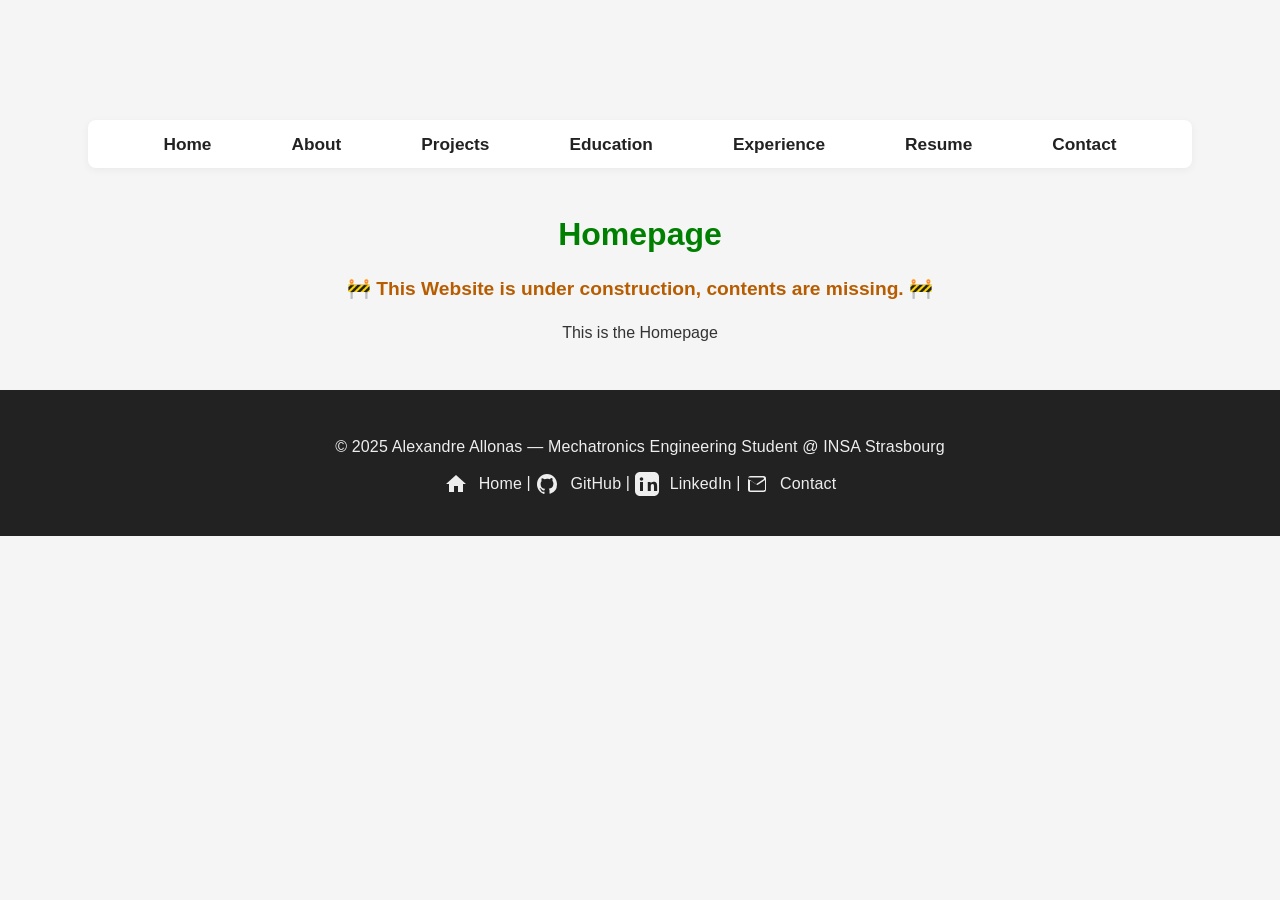
==== index.html @ aa187e3c "Added contact form and info" ====
<!DOCTYPE html>
<html lang="en">
<head>
  <meta charset="UTF-8">
  <meta name="viewport" content="width=device-width, initial-scale=1.0">
  <title>Homepage</title>
  <link rel="stylesheet" href="style.css">
</head>
<body>
  <nav>
    <div class="nav-toggle" id="navToggle" aria-label="Open navigation" tabindex="0">
      <span></span>
      <span></span>
      <span></span>
    </div>
    <ul class="nav-tabs" id="navTabs">
      <li><a href="index.html">Home</a></li>
      <li><a href="about.html">About</a></li>
      <li><a href="projects.html">Projects</a></li>
      <li><a href="education.html">Education</a></li>
      <li><a href="experience.html">Experience</a></li>
      <li><a href="resume.html">Resume</a></li>
      <li><a href="contact.html">Contact</a></li>
    </ul>
  </nav>
  <script>
    const navToggle = document.getElementById('navToggle');
    const navTabs = document.getElementById('navTabs');
    navToggle.addEventListener('click', () => {
      navTabs.classList.toggle('open');
      if (window.innerWidth <= 700) {
        document.body.classList.toggle('menu-open', navTabs.classList.contains('open'));
      }
    });
    navToggle.addEventListener('keypress', (e) => {
      if (e.key === 'Enter' || e.key === ' ') {
        navTabs.classList.toggle('open');
      }
    });
    // Optional: close menu on link click (mobile UX)
    navTabs.querySelectorAll('a').forEach(link => {
      link.addEventListener('click', () => {
        if (window.innerWidth <= 700) navTabs.classList.remove('open');
      });
    });
  </script>
  <h1>Homepage</h1>
  <div class="construction-notice" style="color: #b85c00; font-weight: bold;font-size: 1.2rem;margin: 1.5rem 0;">
  <p>🚧 This Website is under construction, contents are missing. 🚧</p>
  </div>
  <p>This is the Homepage</p>
</body>
<footer>
  <p>© 2025 Alexandre Allonas &mdash; Mechatronics Engineering Student @ INSA Strasbourg</p>
  <p>
    <a href="index.html" class="footer-link">
      <svg width="24" height="24" fill="currentColor" viewBox="0 0 24 24" style="vertical-align:middle;"><path d="M10 20v-6h4v6h5v-8h3L12 3 2 12h3v8z"/></svg>
      <span class="footer-link-text">Home</span>
    </a> |
    <a href="https://github.com/aallonas" target="_blank" class="footer-link">
      <svg width="24" height="24" fill="currentColor" viewBox="0 0 24 24" style="vertical-align:middle;"><path d="M12 2C6.48 2 2 6.58 2 12.26c0 4.5 2.87 8.32 6.84 9.67.5.09.68-.22.68-.48 0-.24-.01-.87-.01-1.7-2.78.62-3.37-1.36-3.37-1.36-.45-1.18-1.1-1.5-1.1-1.5-.9-.63.07-.62.07-.62 1 .07 1.53 1.05 1.53 1.05.89 1.56 2.34 1.11 2.91.85.09-.66.35-1.11.63-1.37-2.22-.26-4.56-1.14-4.56-5.07 0-1.12.39-2.03 1.03-2.75-.1-.26-.45-1.3.1-2.7 0 0 .84-.28 2.75 1.05A9.38 9.38 0 0 1 12 6.84c.85.004 1.71.12 2.51.35 1.91-1.33 2.75-1.05 2.75-1.05.55 1.4.2 2.44.1 2.7.64.72 1.03 1.63 1.03 2.75 0 3.94-2.34 4.81-4.57 5.07.36.32.68.94.68 1.9 0 1.37-.01 2.47-.01 2.81 0 .27.18.58.69.48A10.01 10.01 0 0 0 22 12.26C22 6.58 17.52 2 12 2z"/></svg>
      <span class="footer-link-text">GitHub</span>
    </a> |
    <a href="https://linkedin.com/in/alexandre-allonas-ba664b207" target="_blank" class="footer-link">
      <svg width="24" height="24" fill="currentColor" viewBox="0 0 24 24" style="vertical-align:middle;"><path d="M19 0h-14c-2.76 0-5 2.24-5 5v14c0 2.76 2.24 5 5 5h14c2.76 0 5-2.24 5-5v-14c0-2.76-2.24-5-5-5zm-11 19h-3v-9h3v9zm-1.5-10.28c-.97 0-1.75-.79-1.75-1.75s.78-1.75 1.75-1.75 1.75.79 1.75 1.75-.78 1.75-1.75 1.75zm15.5 10.28h-3v-4.5c0-1.08-.02-2.47-1.5-2.47-1.5 0-1.73 1.17-1.73 2.39v4.58h-3v-9h2.89v1.23h.04c.4-.75 1.38-1.54 2.84-1.54 3.04 0 3.6 2 3.6 4.59v4.72z"/></svg>
      <span class="footer-link-text">LinkedIn</span>
    </a> |
    <a href="contact.html" class="footer-link">
      <svg width="24" height="24" fill="currentColor" viewBox="0 0 24 24" style="vertical-align:middle;"><path d="M21 6.5a2.5 2.5 0 0 0-2.5-2.5h-13A2.5 2.5 0 0 0 3 6.5v11A2.5 2.5 0 0 0 5.5 20h13a2.5 2.5 0 0 0 2.5-2.5v-11zm-2.5-.5a.5.5 0 0 1 .5.5v.379l-8 5.333-8-5.333V6a.5.5 0 0 1 .5-.5h15zm.5 12a.5.5 0 0 1-.5.5h-13a.5.5 0 0 1-.5-.5V8.121l7.5 5 7.5-5V18z"/></svg>
      <span class="footer-link-text">Contact</span>
    </a>
  </p>
</footer>
</html>
---- style.css ----
/* Global box-sizing reset */
html {
  box-sizing: border-box;
}
*, *:before, *:after {
  box-sizing: inherit;
}

@media (max-width: 700px) {
  html, body {
    overflow-x: hidden;
  }
  /* ensure contact sections never exceed viewport width */
  .contact-page .contact-sections,
  .contact-page .contact-sections * {
    max-width: 100%;
    box-sizing: border-box;
  }
}

/* Footer icon/text responsive styles */
.footer-link-text {
  display: inline;
  margin-left: 0.4em;
  vertical-align: middle;
}

@media (max-width: 700px) {
  .footer-link-text {
    display: none;
  }
}
body {
  font-family: Arial, sans-serif;
  text-align: center;
  padding: 5rem;
  background-color: #f5f5f5;
  color: #333;
}

footer {
  background: #222;
  color: #eee;
  padding: 2rem 1rem 1.5rem 1rem;
  text-align: center;
  margin-top: 3rem;
  font-size: 1rem;
  letter-spacing: 0.01em;
  /* full-bleed across viewport */
  position: relative;
  left: 50%;
  right: 50%;
  margin-left: -50vw;
  margin-right: -50vw;
  width: 100vw;
  box-sizing: border-box;
  border-radius: 0;
}

footer a {
  text-decoration: none;
  color: #eee;
}

footer a:hover {
  color: #fff;
}

.nav-tabs {
  display: flex;
  justify-content: center;
  list-style: none;
  padding: 0;
  margin: 2rem 0 3rem 0;
  background: #fff;
  border-radius: 8px;
  box-shadow: 0 2px 8px rgba(0,0,0,0.05);
  transition: max-height 0.3s ease;
}

/* Hamburger styles */
.nav-toggle {
  display: none;
  position: absolute;
  top: 1.5rem;
  left: 1.5rem;
  width: 2.5rem;
  height: 2.5rem;
  flex-direction: column;
  justify-content: center;
  align-items: center;
  cursor: pointer;
  z-index: 1001;
}
.nav-toggle span {
  display: block;
  width: 2rem;
  height: 0.3rem;
  margin: 0.3rem 0;
  background: #333;
  border-radius: 2px;
  transition: 0.3s;
}

@media (max-width: 700px) {
  /* remove body horizontal padding so centering uses full viewport */
  body {
    padding-left: 0;
    padding-right: 0;
  }

  /* keep the hamburger fixed so it doesn't occupy layout width */
  .nav-toggle {
    position: fixed;
    top: 1rem;
    left: 1rem;
  }

  /* ensure contact sections span full width then use internal padding for gutters */
  .contact-sections {
    width: 100%;
    max-width: 400px;
    padding: 0 1rem;
    box-sizing: border-box;
    margin: 2rem auto;
  }

  /* Force center visually by using calc and transform so it ignores the fixed nav-toggle */
  .contact-sections {
    left: 50%;
    transform: translateX(-50%);
    position: relative; /* allow left/transform without taking it out of flow */
    max-width: 400px;
    width: calc(100% - 2rem);
  }
}

.nav-tabs {
  flex-direction: row;
  align-items: center;
  max-height: none;
  overflow: visible;
  margin: 2rem 0 3rem 0;
  width: auto;
}
.nav-tabs.open {
  max-height: none;
}
.nav-tabs li {
  margin: 0 1.5rem;
  width: auto;
}
.nav-tabs a {
  padding: 1rem 2rem;
  width: auto;
  text-align: center;
}
.nav-toggle {
  display: none;
}
body.menu-open {
  overflow-x: hidden;
}

/* Mobile nav: show burger, collapse menu */
@media (max-width: 700px) {
  .nav-tabs {
    flex-direction: column;
    align-items: flex-start;
    max-height: 0;
    overflow: hidden;
    margin: 0 0 2rem 0;
    width: 100%;
    box-shadow: none;
    border-radius: 0;
    background: #fff;
    position: absolute;
    top: 4.5rem;
    left: 0;
    right: 0;
    z-index: 1000;
  }
  .nav-tabs.open {
    max-height: 500px;
    box-shadow: 0 2px 8px rgba(0,0,0,0.05);
  }
  .nav-tabs li {
    margin: 0.5rem 1rem;
    width: 100%;
  }
  .nav-tabs a {
    padding: 1rem 1.5rem;
    width: 100%;
    text-align: left;
  }
  .nav-toggle {
    display: flex;
  }
}

h1 {
  color: green;
}

/* Contact page sections layout */
.contact-sections {
  display: flex;
  gap: 2rem;
  justify-content: center;
  align-items: flex-start;
  margin: 2rem auto;
  max-width: 900px;
  width: 100%;
  box-sizing: border-box;
}
.contact-form-section, .contact-info-section {
  background: #fff;
  padding: 2rem 1.5rem;
  border-radius: 8px;
  box-shadow: 0 2px 8px rgba(0,0,0,0.05);
  flex: 1 1 350px;
  min-width: 250px;
}
.contact-form label {
  display: block;
  margin: 1rem 0 0.3rem 0;
  font-weight: bold;
}
.contact-form input,
.contact-form textarea {
  width: 100%;
  padding: 0.7rem;
  margin-bottom: 1rem;
  border: 1px solid #ccc;
  border-radius: 4px;
  font-size: 1rem;
  box-sizing: border-box;
}
.contact-form button {
  background: #222;
  color: #fff;
  border: none;
  padding: 0.8rem 2rem;
  border-radius: 4px;
  font-size: 1rem;
  cursor: pointer;
  transition: background 0.2s;
}
.contact-form button:hover {
  background: #444;
}
.contact-info-list {
  list-style: none;
  padding: 0;
  margin: 1rem 0 0 0;
  font-size: 1.1rem;
}
.contact-info-list li {
  margin-bottom: 1rem;
}
@media (max-width: 800px) {
  .contact-sections {
    flex-direction: column;
    gap: 1.5rem;
    max-width: 400px;
    width: 100%;
    align-items: center;
    margin: 0 auto;
  }
  .contact-form-section, .contact-info-section {
    width: 100%;
    max-width: 400px;
    margin: 0 auto;
  }
  .contact-form {
    display: flex;
    flex-direction: column;
    align-items: center;
    width: 100%;
  }
  .contact-form label,
  .contact-form input,
  .contact-form textarea,
  .contact-form button {
    width: 100%;
    max-width: 350px;
    margin: 0 auto;
  }
}

/* define UI vars */
:root {
  --burger-w: 2.5rem;
  --center-adjust: 0px; /* tweak this if center needs nudging */
}

@media (max-width: 700px) {
  .nav-toggle {
    width: var(--burger-w);
    height: calc(var(--burger-w) * 1);
  }

  /* Force center visually by compensating for half the burger width */
  .contact-sections {
    position: relative;
    left: 50%;
    transform: translateX(calc(-50% - (var(--burger-w) / 2) + var(--center-adjust)));
    max-width: 400px;
    width: calc(100% - 2rem);
  }
}

/* Scoped contact-page fixes */
.contact-page .page-content {
  max-width: 900px;
  margin: 0 auto;
  padding: 0 1rem;
  box-sizing: border-box;
}
.contact-page .contact-sections {
  position: static;
  left: auto;
  transform: none;
  width: 100%;
  max-width: 900px;
  margin: 2rem auto;
  padding: 0;
  box-sizing: border-box;
}

/* Prevent horizontal overflow on contact page (do not include footer) */
.contact-page .page-content,
.contact-page .contact-sections {
  max-width: 100%;
  overflow-x: hidden;
}

/* Desktop nav link styles */
@media (min-width: 701px) {
  .nav-tabs a {
    background: transparent;
    color: #222;
    padding: 0.6rem 1rem;
    border-radius: 6px;
    transition: background 0.2s, color 0.2s, transform 0.08s;
    text-decoration: none;
    box-shadow: none;
    font-weight: 700;
  }
  .nav-tabs a:hover {
    background: #007bff;
    color: #fff;
    transform: translateY(-2px);
  }
  .nav-tabs a:focus {
    outline: 2px solid #0056b3;
    outline-offset: 2px;
  }
  .nav-tabs li + li {
    margin-left: 1rem;
  }
}

/* Mobile nav link styles (improve appearance inside the hamburger menu) */
@media (max-width: 700px) {
  .nav-tabs a {
    display: block; /* ensure full clickable row */
    color: #222;
    font-size: 1.05rem;
    font-weight: 600;
    padding: 1rem 1.5rem;
    text-decoration: none;
    border-radius: 8px;
    transition: background 0.15s ease, color 0.15s ease, transform 0.08s ease;
  }
  .nav-tabs a:hover {
    background: rgba(0,0,0,0.04);
    color: #111;
  }
  .nav-tabs a:focus {
    outline: 3px solid rgba(0,123,255,0.25);
    outline-offset: 2px;
  }
  /* mark current/active link if present on mobile */
  .nav-tabs li.active a,
  .nav-tabs a.active,
  .nav-tabs a[aria-current="page"] {
    background: #007bff;
    color: #fff;
  }
}

/* Desktop improvements: larger tabs and full-fitting active background */
@media (min-width: 701px) {
  .nav-tabs a {
    font-size: 1.08rem; /* slightly larger for desktop */
    padding: 0.85rem 1.25rem; /* increase padding so background fully covers the tab */
    display: inline-block; /* allow background to hug the text */
  }
  /* Active / current page states */
  .nav-tabs li.active a,
  .nav-tabs a.active,
  .nav-tabs a[aria-current="page"] {
    background: #007bff;
    color: #fff;
    box-shadow: 0 6px 18px rgba(0,123,255,0.12);
    transform: none;
  }
}
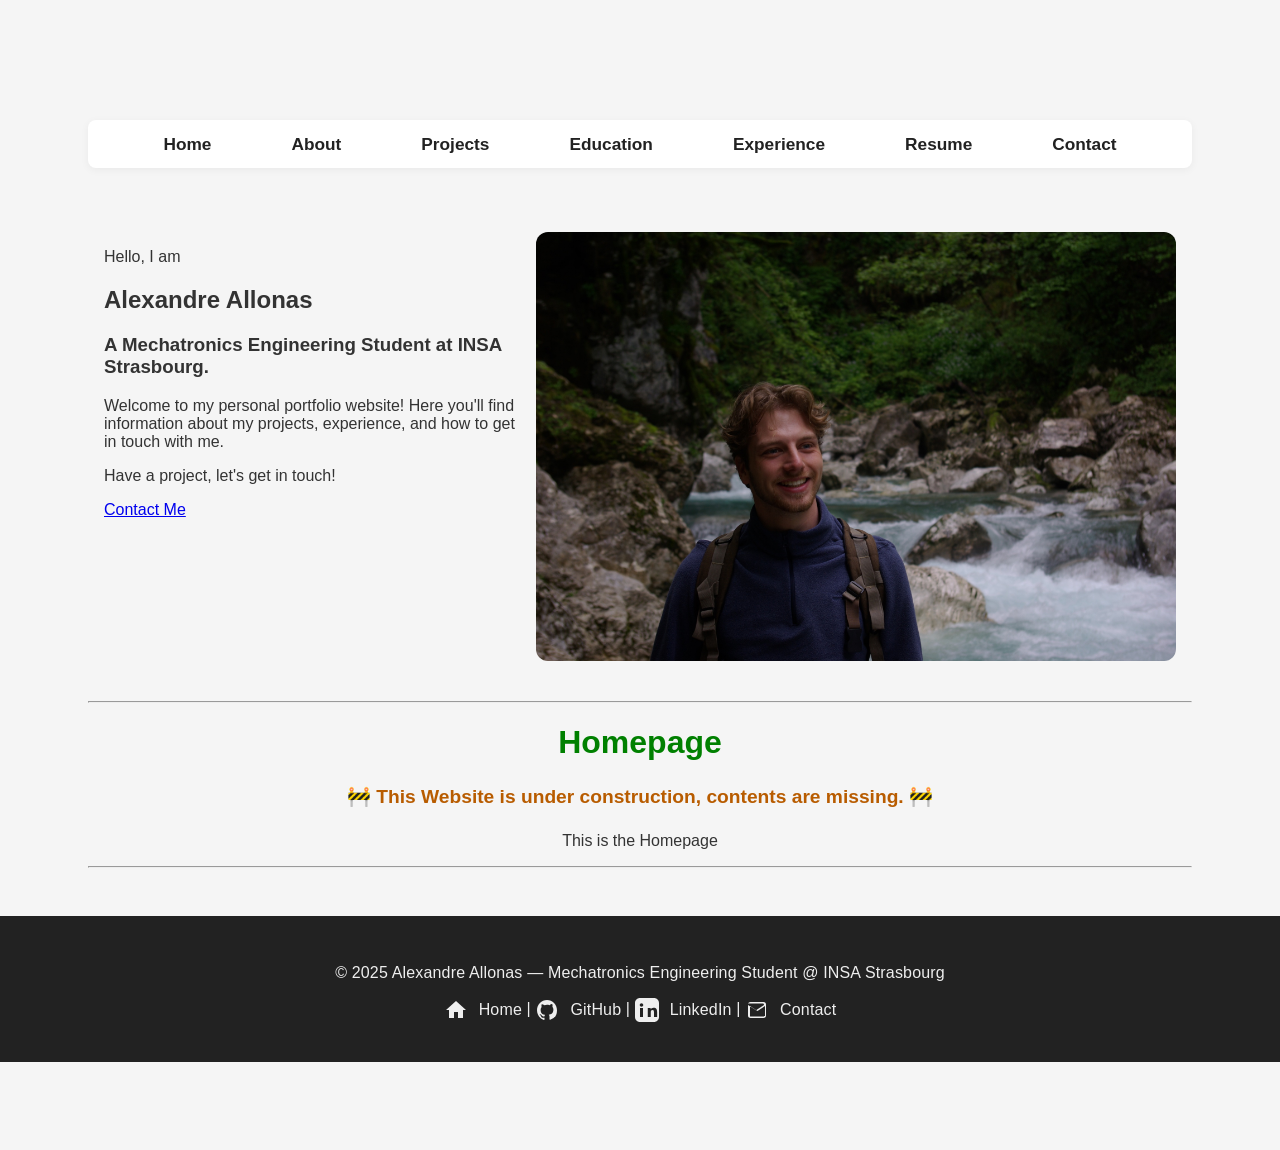
==== commit 440a5849: "Added home/landing page" ====
--- a/index.html
+++ b/index.html
@@ -44,11 +44,28 @@
       });
     });
   </script>
+  <div class="presentation">
+    <div class="intro-text">
+      <p>Hello, I am</p>
+      <h2>Alexandre Allonas</h2>
+      <h3>A Mechatronics Engineering Student at INSA Strasbourg.</h3>
+      <p>Welcome to my personal portfolio website! Here you'll find information about my projects, experience, and how to get in touch with me.</p>
+      <p>Have a project, let's get in touch!</p>
+      <a href="contact.html" class="contact-btn">Contact Me</a>
+
+    </div>
+    <img class="profile-pic" src="assets/pictures/pp.jpg" alt="Alexandre Allonas profile photo">
+  </div>
+
+  <hr>
   <h1>Homepage</h1>
   <div class="construction-notice" style="color: #b85c00; font-weight: bold;font-size: 1.2rem;margin: 1.5rem 0;">
   <p>🚧 This Website is under construction, contents are missing. 🚧</p>
   </div>
   <p>This is the Homepage</p>
+  <hr>
+
+
 </body>
 <footer>
   <p>© 2025 Alexandre Allonas &mdash; Mechatronics Engineering Student @ INSA Strasbourg</p>
--- a/style.css
+++ b/style.css
@@ -107,13 +107,42 @@
   body {
     padding-left: 0;
     padding-right: 0;
+  background: transparent;
+  color: #222;
+  border-radius: 8px;
+  font-weight: 700;
+  font-size: 1.08rem;
+  transition: background 0.2s, color 0.2s, transform 0.08s;
+  text-decoration: none;
+  box-shadow: none;
   }
 
   /* keep the hamburger fixed so it doesn't occupy layout width */
   .nav-toggle {
     position: fixed;
+  transform: translateY(-2px);
     top: 1rem;
     left: 1rem;
+/* Contact button styled like header nav button */
+.contact-btn {
+  display: inline-block;
+  padding: 1rem 2rem;
+  background: transparent;
+  color: #222;
+  border-radius: 8px;
+  font-weight: 700;
+  font-size: 1.08rem;
+  transition: background 0.2s, color 0.2s, transform 0.08s;
+  text-decoration: none;
+  box-shadow: none;
+  border: none;
+  cursor: pointer;
+}
+.contact-btn:hover {
+  background: #007bff;
+  color: #fff;
+  transform: translateY(-2px);
+}
   }
 
   /* ensure contact sections span full width then use internal padding for gutters */
@@ -258,6 +287,23 @@
 .contact-info-list li {
   margin-bottom: 1rem;
 }
+
+/* Social link styles used in contact page */
+.contact-info-list .social-link {
+  display: inline-flex;
+  align-items: center;
+  gap: 0.4rem;
+  color: #222;
+  text-decoration: none;
+  font-weight: 600;
+}
+.contact-info-list .social-link svg {
+  color: #111;
+}
+.contact-info-list .social-link:hover {
+  text-decoration: underline;
+}
+
 @media (max-width: 800px) {
   .contact-sections {
     flex-direction: column;
@@ -407,3 +453,251 @@
     transform: none;
   }
 }
+
+/* Resume viewer styles */
+.resume-viewer p {
+  color: #444;
+  margin-bottom: 0.5rem;
+}
+.viewer-controls .button {
+  display: inline-block;
+  background: #222;
+  color: #fff;
+  padding: 0.5rem 0.9rem;
+  border-radius: 6px;
+  text-decoration: none;
+  font-weight: 600;
+}
+.viewer-controls .button:hover { background: #444; }
+
+@media (max-width: 700px) {
+  .pdf-embed iframe { height: 60vh; }
+}
+
+/* Experience list styles */
+.experience-list {
+  max-width: 1000px;
+  margin: 2rem auto;
+  padding: 0 1rem;
+  display: flex;
+  flex-direction: column;
+  gap: 1.5rem;
+}
+.experience-item {
+  display: flex;
+  gap: 1rem;
+  align-items: flex-start;
+  background: #fff;
+  padding: 1rem;
+  border-radius: 8px;
+  box-shadow: 0 2px 10px rgba(0,0,0,0.03);
+}
+.company-logo {
+  width: 84px;
+  height: 84px;
+  object-fit: contain;
+  border-radius: 8px;
+  background: #fafafa;
+  padding: 8px;
+  flex: 0 0 84px;
+}
+.experience-content {
+  flex: 1 1 auto;
+}
+.experience-content .role {
+  margin: 0 0 0.25rem 0;
+}
+.experience-content .meta {
+  color: #666;
+  font-size: 0.95rem;
+  margin-bottom: 0.6rem;
+}
+.experience-content ul {
+  margin: 0.5rem 0 0 1rem;
+}
+
+@media (max-width: 700px) {
+  .experience-item {
+    flex-direction: row;
+    gap: 0.75rem;
+  }
+  .company-logo {
+    width: 64px;
+    height: 64px;
+    flex: 0 0 64px;
+  }
+}
+
+@media (max-width: 800px) {
+  /* When stacked on small screens, keep education items top-aligned for readability */
+  .education-item {
+    flex-direction: column;
+    align-items: flex-start;
+  }
+  .edu-logo {
+    width: 64px;
+    height: 64px;
+    flex: 0 0 64px;
+    margin-bottom: 0.5rem;
+  }
+}
+
+/* Education list styles */
+.education-list {
+  max-width: 1000px;
+  margin: 2rem auto;
+  padding: 0 1rem;
+  display: flex;
+  flex-direction: column;
+  gap: 1.25rem;
+}
+.education-item {
+  display: flex;
+  gap: 1rem;
+  align-items: center; /* vertically center content next to logo */
+  background: #fff;
+  padding: 1rem;
+  border-radius: 8px;
+  box-shadow: 0 2px 8px rgba(0,0,0,0.03);
+}
+.edu-logo {
+  width: 84px;
+  height: 84px;
+  object-fit: contain;
+  border-radius: 6px;
+  background: #fafafa;
+  padding: 8px;
+  flex: 0 0 84px;
+}
+.education-content h3 {
+  margin: 0 0 0.25rem 0;
+}
+.education-content .meta {
+  color: #666;
+  font-size: 0.95rem;
+  margin-bottom: 0.6rem;
+}
+/* Ensure the content column stacks and centers vertically next to the logo */
+.education-item > .education-content {
+  display: flex;
+  flex-direction: column;
+  justify-content: center; /* vertical centering */
+}
+@media (max-width: 700px) {
+  .education-item { gap:0.75rem; }
+  .edu-logo { width:64px; height:64px; flex:0 0 64px; }
+}
+
+@media (max-width: 800px) {
+  /* on smaller screens when stacked, top-align content */
+  .education-item > .education-content {
+    justify-content: flex-start;
+  }
+}
+
+/* Contact grid/cards */
+.contact-grid {
+  display: grid;
+  grid-template-columns: 1fr; /* force single column (stacked) on desktop) */
+  gap: 1rem;
+  max-width: 1000px;
+  margin: 0 auto 1.5rem auto;
+}
+.contact-card {
+  background: #fff;
+  padding: 1rem;
+  border-radius: 8px;
+  box-shadow: 0 2px 8px rgba(0,0,0,0.04);
+  text-align: center;
+}
+.contact-card .card-icon {
+  margin-bottom: 0.6rem;
+  color: #222;
+}
+.card-link {
+  display: block;
+  font-size: 1.05rem;
+  font-weight: 700;
+  color: #222;
+  text-decoration: none;
+  margin-bottom: 0.25rem;
+}
+.card-link:hover { text-decoration: underline; }
+.card-label {
+  font-size: 0.9rem;
+  color: #666;
+}
+
+/* Resume toolbar removed; viewer controls are inline in the HTML */
+
+/* Presentation (profile picture + text) */
+.presentation {
+  display: flex;
+  align-items: left;
+  gap: 1.25rem;
+  /* allow presentation to span wide so image can use vw sizing */
+  max-width: 1200px;
+  margin: 1.5rem auto;
+  padding: 1rem;
+  box-sizing: border-box;
+}
+.presentation .profile-image {
+  /* make image roughly half the viewport width but clamp it for very wide/narrow screens */
+  width: clamp(220px, 48vw, 560px);
+  height: clamp(220px, 48vw, 560px);
+  flex: 0 0 auto; /* fixed visual size coming from width/height */
+  border-radius: 12px; /* use rounded rectangle for large image; change to 50% for circle */
+  object-fit: cover;
+  background: #fafafa;
+  padding: 4px;
+}
+
+
+
+.presentation .profile-text {
+  flex: 1 1 0;
+    text-align: left;
+}
+
+.presentation .intro-text {
+  text-align: left !important;
+}
+
+
+/* Inline image element used in HTML (.profile-pic) */
+.presentation .profile-pic {
+  display: block;
+  /* desktop: target 50% of viewport but clamp to sensible min/max */
+  width: clamp(360px, 50vw, 720px);
+  max-width: 720px;
+  height: auto;
+  object-fit: cover;
+  border-radius: 12px;
+}
+
+/* Small screens: stack vertically and center */
+@media (max-width: 700px) {
+  .presentation {
+    flex-direction: column;
+    align-items: center;
+    gap: 0.75rem;
+    padding: 0.75rem;
+  }
+  /* on small screens make the image smaller and circular */
+  .presentation .profile-image {
+    width: clamp(96px, 36vw, 160px);
+    height: clamp(96px, 36vw, 160px);
+    flex: 0 0 auto;
+    border-radius: 12px;
+  }
+  .presentation .profile-text { text-align: center; }
+  .presentation .intro-text { text-align: left !important; }
+
+  /* make inline profile image full-width on mobile */
+  .presentation .profile-pic {
+    width: 100%;
+    max-width: none;
+    height: auto;
+    border-radius: 12px; /* keep same shape as desktop */
+  }
+}
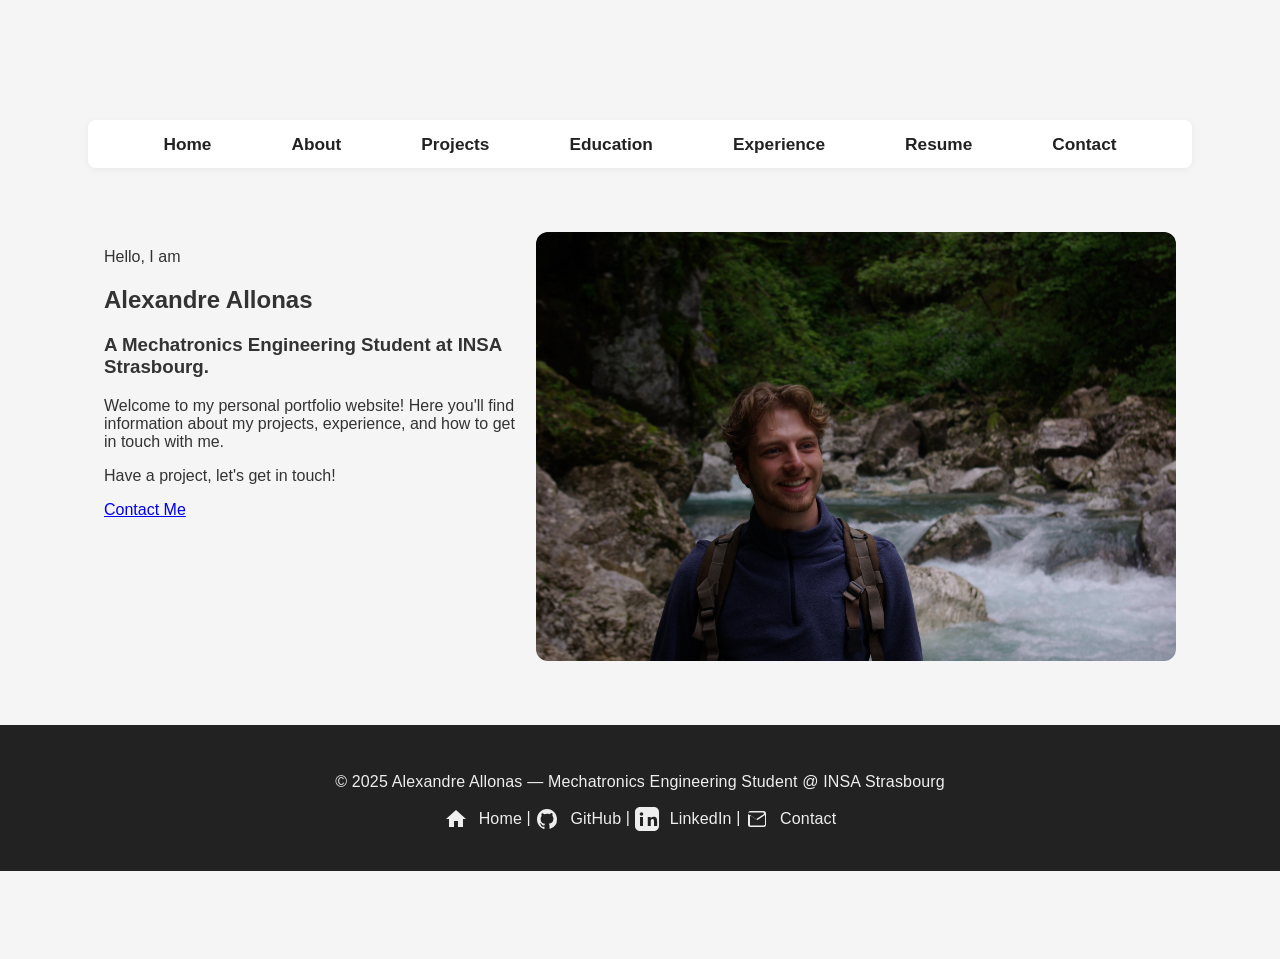
==== commit 18abcd69: "minor changes" ====
--- a/index.html
+++ b/index.html
@@ -56,16 +56,6 @@
     </div>
     <img class="profile-pic" src="assets/pictures/pp.jpg" alt="Alexandre Allonas profile photo">
   </div>
-
-  <hr>
-  <h1>Homepage</h1>
-  <div class="construction-notice" style="color: #b85c00; font-weight: bold;font-size: 1.2rem;margin: 1.5rem 0;">
-  <p>🚧 This Website is under construction, contents are missing. 🚧</p>
-  </div>
-  <p>This is the Homepage</p>
-  <hr>
-
-
 </body>
 <footer>
   <p>© 2025 Alexandre Allonas &mdash; Mechatronics Engineering Student @ INSA Strasbourg</p>
--- a/style.css
+++ b/style.css
@@ -474,7 +474,8 @@
   .pdf-embed iframe { height: 60vh; }
 }
 
-/* Experience list styles */
+/* Experiences Article styles */
+
 .experience-list {
   max-width: 1000px;
   margin: 2rem auto;
@@ -514,6 +515,7 @@
 }
 .experience-content ul {
   margin: 0.5rem 0 0 1rem;
+  text-align: left;
 }
 
 @media (max-width: 700px) {
@@ -528,71 +530,74 @@
   }
 }
 
-@media (max-width: 800px) {
-  /* When stacked on small screens, keep education items top-aligned for readability */
-  .education-item {
-    flex-direction: column;
-    align-items: flex-start;
-  }
-  .edu-logo {
-    width: 64px;
-    height: 64px;
-    flex: 0 0 64px;
-    margin-bottom: 0.5rem;
-  }
-}
-
-/* Education list styles */
+/* Education Article styles */
+
 .education-list {
   max-width: 1000px;
   margin: 2rem auto;
   padding: 0 1rem;
   display: flex;
   flex-direction: column;
-  gap: 1.25rem;
-}
+  gap: 1.5rem;
+}
+
 .education-item {
   display: flex;
   gap: 1rem;
-  align-items: center; /* vertically center content next to logo */
+  align-items: flex-start;
   background: #fff;
   padding: 1rem;
   border-radius: 8px;
-  box-shadow: 0 2px 8px rgba(0,0,0,0.03);
-}
+  box-shadow: 0 2px 10px rgba(0,0,0,0.03);
+}
+
 .edu-logo {
   width: 84px;
   height: 84px;
   object-fit: contain;
-  border-radius: 6px;
+  border-radius: 8px;
   background: #fafafa;
   padding: 8px;
   flex: 0 0 84px;
 }
-.education-content h3 {
+
+.education-content {
+  flex: 1 1 auto;
+}
+
+.education-content .h3 {
   margin: 0 0 0.25rem 0;
 }
+
 .education-content .meta {
   color: #666;
   font-size: 0.95rem;
   margin-bottom: 0.6rem;
 }
+
+.education-content ul {
+  margin: 0.5rem 0 0 1rem;
+}
+
+@media (max-width: 700px) {
+  /* When stacked on small screens, keep education items top-aligned for readability */
+  .education-item {
+    flex-direction: row;
+    gap: 0.75rem;
+  }
+  .edu-logo {
+    width: 64px;
+    height: 64px;
+    flex: 0 0 64px;
+  }
+}
+
+
 /* Ensure the content column stacks and centers vertically next to the logo */
 .education-item > .education-content {
   display: flex;
   flex-direction: column;
   justify-content: center; /* vertical centering */
-}
-@media (max-width: 700px) {
-  .education-item { gap:0.75rem; }
-  .edu-logo { width:64px; height:64px; flex:0 0 64px; }
-}
-
-@media (max-width: 800px) {
-  /* on smaller screens when stacked, top-align content */
-  .education-item > .education-content {
-    justify-content: flex-start;
-  }
 }
 
 /* Contact grid/cards */
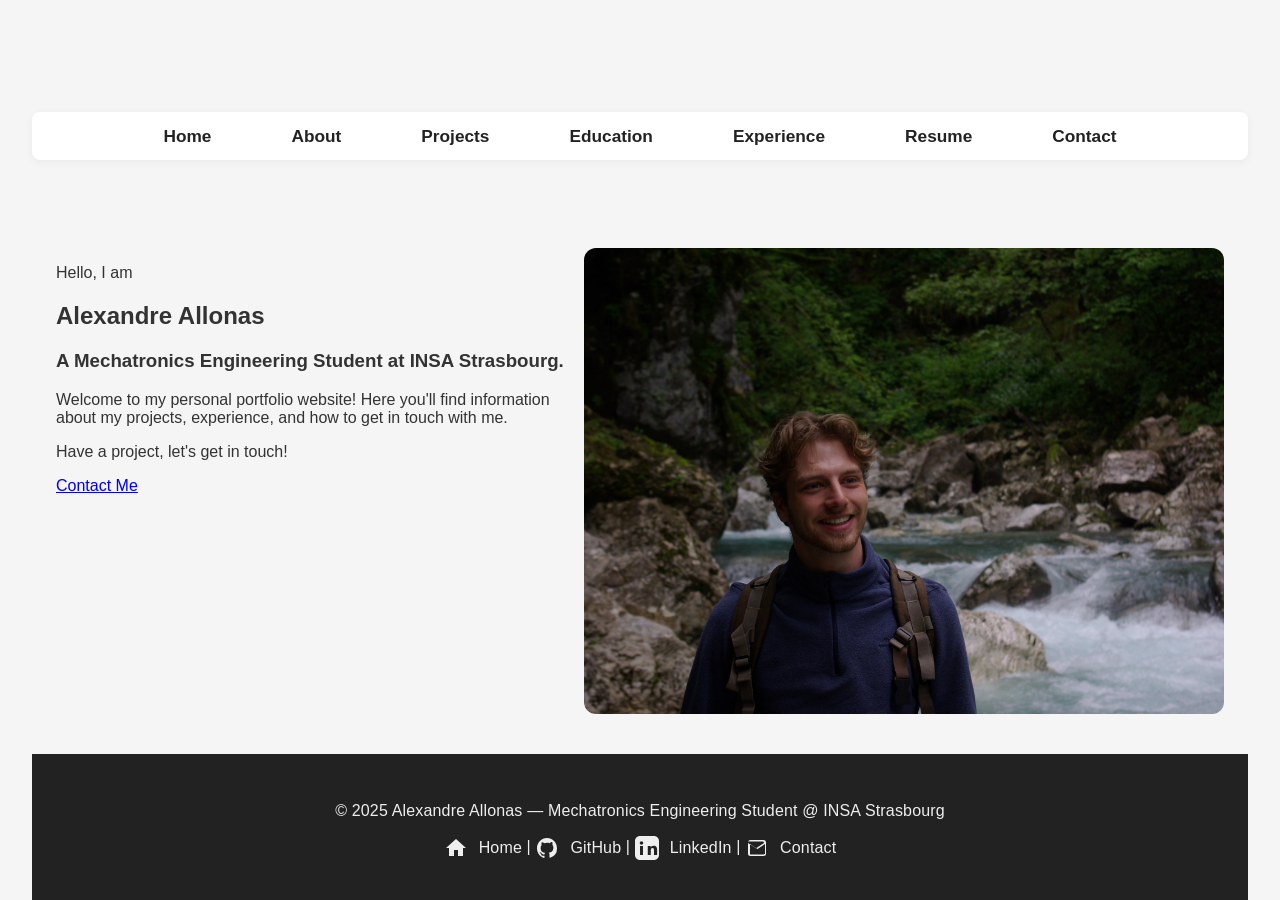
==== commit 14c2df0f: "some miscellaneous tweaks" ====
--- a/index.html
+++ b/index.html
@@ -56,8 +56,7 @@
     </div>
     <img class="profile-pic" src="assets/pictures/pp.jpg" alt="Alexandre Allonas profile photo">
   </div>
-</body>
-<footer>
+  <footer class="site-footer">
   <p>© 2025 Alexandre Allonas &mdash; Mechatronics Engineering Student @ INSA Strasbourg</p>
   <p>
     <a href="index.html" class="footer-link">
@@ -78,4 +77,5 @@
     </a>
   </p>
 </footer>
+</body>
 </html>
--- a/style.css
+++ b/style.css
@@ -25,6 +25,29 @@
   vertical-align: middle;
 }
 
+
+html, body {
+  height: 100%;
+}
+body {
+  display: flex;
+  flex-direction: column;
+  min-height: 100vh;
+  margin: 0;
+}
+
+/* main content grows to push footer down */
+.site-main,
+.presentation,
+.page-content {
+  flex: 1 0 auto;
+}
+
+/* optional: ensure footer doesn't add unexpected space */
+.site-footer {
+  flex-shrink: 0;
+}
+
 @media (max-width: 700px) {
   .footer-link-text {
     display: none;
@@ -33,26 +56,26 @@
 body {
   font-family: Arial, sans-serif;
   text-align: center;
-  padding: 5rem;
+  /* keep top/side padding but remove bottom padding so footer can sit flush */
+  padding: 5rem 2rem 0;
   background-color: #f5f5f5;
   color: #333;
 }
 
-footer {
+/* Page footer (scope to .site-footer so article/project footers are not affected) */
+footer.site-footer {
   background: #222;
   color: #eee;
   padding: 2rem 1rem 1.5rem 1rem;
   text-align: center;
-  margin-top: 3rem;
+  /* allow flexbox to push footer to the bottom when content is short */
+  margin-top: auto;
   font-size: 1rem;
   letter-spacing: 0.01em;
-  /* full-bleed across viewport */
+  /* keep footer in normal flow to avoid creating its own scroll container
+     (avoid using 100vw + negative margins which can cause horizontal/inner scrollbars) */
   position: relative;
-  left: 50%;
-  right: 50%;
-  margin-left: -50vw;
-  margin-right: -50vw;
-  width: 100vw;
+  width: 100%;
   box-sizing: border-box;
   border-radius: 0;
 }
@@ -242,13 +265,24 @@
   width: 100%;
   box-sizing: border-box;
 }
-.contact-form-section, .contact-info-section {
+.contact-form-section {
   background: #fff;
   padding: 2rem 1.5rem;
   border-radius: 8px;
   box-shadow: 0 2px 8px rgba(0,0,0,0.05);
+  /* allow the form column to grow and take remaining space */
   flex: 1 1 350px;
   min-width: 250px;
+}
+.contact-info-section {
+  background: #fff;
+  padding: 2rem 1.5rem;
+  border-radius: 8px;
+  box-shadow: 0 2px 8px rgba(0,0,0,0.05);
+  /* don't grow to match the form height; size to content */
+  flex: 0 1 320px;
+  min-width: 250px;
+  align-self: flex-start; /* keep it top-aligned */
 }
 .contact-form label {
   display: block;
@@ -459,6 +493,7 @@
   color: #444;
   margin-bottom: 0.5rem;
 }
+
 .viewer-controls .button {
   display: inline-block;
   background: #222;
@@ -468,6 +503,7 @@
   text-decoration: none;
   font-weight: 600;
 }
+
 .viewer-controls .button:hover { background: #444; }
 
 @media (max-width: 700px) {
@@ -505,13 +541,20 @@
 .experience-content {
   flex: 1 1 auto;
 }
+
 .experience-content .role {
-  margin: 0 0 0.25rem 0;
-}
+  margin:  0 0 0.25rem 0;
+}
+
+.experience-content p {
+  text-align: left;
+}
+
 .experience-content .meta {
   color: #666;
   font-size: 0.95rem;
-  margin-bottom: 0.6rem;
+  margin-bottom: 0.1rem;
+  margin-top: 0;
 }
 .experience-content ul {
   margin: 0.5rem 0 0 1rem;
@@ -565,18 +608,25 @@
   flex: 1 1 auto;
 }
 
-.education-content .h3 {
+.education-content p {
+  text-align: left;
+}
+
+.education-content .role,
+.education-content h3 {
   margin: 0 0 0.25rem 0;
 }
 
 .education-content .meta {
   color: #666;
   font-size: 0.95rem;
-  margin-bottom: 0.6rem;
+  margin-bottom: 0.1rem;
+  margin-top: 0;
 }
 
 .education-content ul {
   margin: 0.5rem 0 0 1rem;
+    text-align: left;
 }
 
 @media (max-width: 700px) {
@@ -590,14 +640,6 @@
     height: 64px;
     flex: 0 0 64px;
   }
-}
-
-
-/* Ensure the content column stacks and centers vertically next to the logo */
-.education-item > .education-content {
-  display: flex;
-  flex-direction: column;
-  justify-content: center; /* vertical centering */
 }
 
 /* Contact grid/cards */
@@ -706,3 +748,228 @@
     border-radius: 12px; /* keep same shape as desktop */
   }
 }
+
+
+
+  /* Project Article style*/
+:root{
+  --bg: #ffffff;
+  --card: #fbfcfe;
+  --muted: #6b7280;
+  --text: #0f1724;
+  --accent: #0a66c2;
+  --accent-600: #0956a8;
+  --radius: 10px;
+  --gap: 1rem;
+  --elevation: 0 6px 18px rgba(12, 20, 30, 0.06);
+}
+
+.project-header { gap: 0.12rem; margin-bottom: 0.25rem; }
+.project-header h2,
+.project-header p { margin: 0; }      /* remove default block margins */
+.project-title { margin-bottom: 0; }  /* ensure no extra space */
+.project-meta { margin-top: 0; padding-top: 0; }
+
+/* Project article base */
+article.project {
+  background: linear-gradient(180deg, var(--card), var(--bg));
+  border: 1px solid rgba(15,23,36,0.06);
+  box-shadow: var(--elevation);
+  border-radius: var(--radius);
+  padding: 1.25rem;
+  margin: 1.5rem auto;
+  max-width: 1200px;
+  width: 95%;
+  color: var(--text);
+  line-height: 1.45;
+  overflow: visible;
+  box-sizing: border-box;
+}
+
+/* Header */
+.project-header{
+  display: flex;
+  flex-direction: column;
+  gap: 0.35rem;
+  margin-bottom: 0.5rem;
+}
+.project-title{
+  font-size: 1.35rem;
+  margin: 0;
+  font-weight: 600;
+}
+.project-meta{
+  font-size: 0.9rem;
+  color: var(--muted);
+  gap: 0.6rem;
+  align-items: center;
+  flex-wrap: wrap;
+}
+
+/* Media */
+.project-media {
+  margin: 0.75rem 0;
+  border-radius: 8px;
+  max-width: 100%;
+  overflow: hidden;
+}
+.project-media img {
+  display: block;
+  width: 100%;
+  height: auto;
+  max-width: 100%;
+  object-fit: cover;
+  border-radius: 6px;
+}
+.project-media figcaption{
+  font-size: 0.85rem;
+  color: var(--muted);
+  margin-top: 0.4rem;
+}
+
+/* Summary */
+.project-summary{
+  margin: 0.5rem 0 0.75rem;
+  font-weight: 400;
+}
+
+/* Details layout */
+.project-details {
+  margin-top: 0.5rem;
+  display: grid;
+  gap: 0.75rem;
+  max-width: 100%;
+  overflow-wrap: break-word;
+}
+.project-details h4{
+  margin: 0 0 0.33rem;
+  font-size: 1rem;
+  color: var(--text);
+  font-weight: 600;
+}
+
+/* Key feature list */
+.project-features ul{
+  margin: 0;
+  padding-left: 1.2rem;
+  text-align: left;
+}
+.project-tech ul{
+  margin: 0;
+  padding-left: 1.2rem;
+}
+
+/* Tech badges */
+.tech-list{
+  display: flex;
+  gap: 0.5rem;
+  flex-wrap: wrap;
+  list-style: none;
+  padding: 0;
+  margin: 0;
+  justify-content: center;
+}
+.tech-list li{
+  background: rgba(10,102,194,0.08);
+  color: var(--accent-600);
+  border-radius: 999px;
+  padding: 0.25rem 0.6rem;
+  font-size: 0.85rem;
+}
+
+/* Role & links */
+.project-role p{ margin: 0; color: var(--muted); }
+.project-links{
+  display: flex;
+  gap: 0.6rem;
+  flex-wrap: wrap;
+  margin-top: 0.6rem;
+  justify-content: center;
+}
+
+/* Buttons */
+.btn{
+  display: inline-flex;
+  align-items: center;
+  gap: 0.5rem;
+  padding: 0.45rem 0.7rem;
+  border-radius: 8px;
+  text-decoration: none;
+  color: var(--accent-600);
+  border: 1px solid rgba(10,102,194,0.12);
+  background: transparent;
+  font-weight: 600;
+  font-size: 0.9rem;
+  transition: transform 120ms ease, box-shadow 120ms ease;
+}
+.btn:focus-visible,
+.btn:focus{
+  outline: 3px solid rgba(10,102,194,0.18);
+  outline-offset: 2px;
+}
+.btn:hover{ transform: translateY(-2px); box-shadow: 0 6px 14px rgba(10,102,194,0.06); }
+
+.btn-primary{
+  background: linear-gradient(180deg, var(--accent), var(--accent-600));
+  color: #fff;
+  border: none;
+}
+.btn-primary:hover{ box-shadow: 0 8px 20px rgba(10,102,194,0.18); }
+
+/* Footer stats */
+.project-footer{
+  margin-top: 0.8rem;
+  border-top: 1px dashed rgba(15,23,36,0.04);
+  padding-top: 0.6rem;
+}
+.project-stats{ color: var(--muted); font-size: 0.9rem; margin: 0; }
+
+/* Accessibility helper */
+.sr-only{
+  position: absolute !important;
+  width: 1px !important;
+  height: 1px !important;
+  padding: 0 !important;
+  margin: -1px !important;
+  overflow: hidden !important;
+  clip: rect(0, 0, 0, 0) !important;
+  white-space: nowrap !important;
+  border: 0 !important;
+}
+
+/* Responsive: two-column layout on wider screens */
+@media (min-width: 880px) {
+  article.project {
+    display: grid;
+    grid-template-columns: 1fr 320px;
+    /* make room for header (auto), growing content (1fr) and footer (auto) */
+    grid-template-rows: auto 1fr auto;
+    column-gap: 1.25rem;
+    align-items: start;
+    padding: 1.5rem;
+  }
+}
+
+@media (max-width: 880px) {
+  article.project {
+    padding: 1rem;
+    width: 92%;
+  }
+  
+  .project-media {
+    margin: 0.5rem 0;
+  }
+}
+  /* make media occupy the sidebar column */
+  .project-media{ grid-column: 2; grid-row: 2; margin: 0; }
+  .project-details{ grid-column: 1; grid-row: 2; }
+  /* ensure project footer spans both columns and sits in the final row */
+  .project-footer{
+    grid-column: 1 / -1;
+    grid-row: 3;
+    align-self: end;
+    background: transparent; /* avoid inheriting the site footer background */
+    padding-top: 0.6rem;
+    border-top: 1px dashed rgba(15,23,36,0.04);
+    margin-top: 0.8rem;
+  }
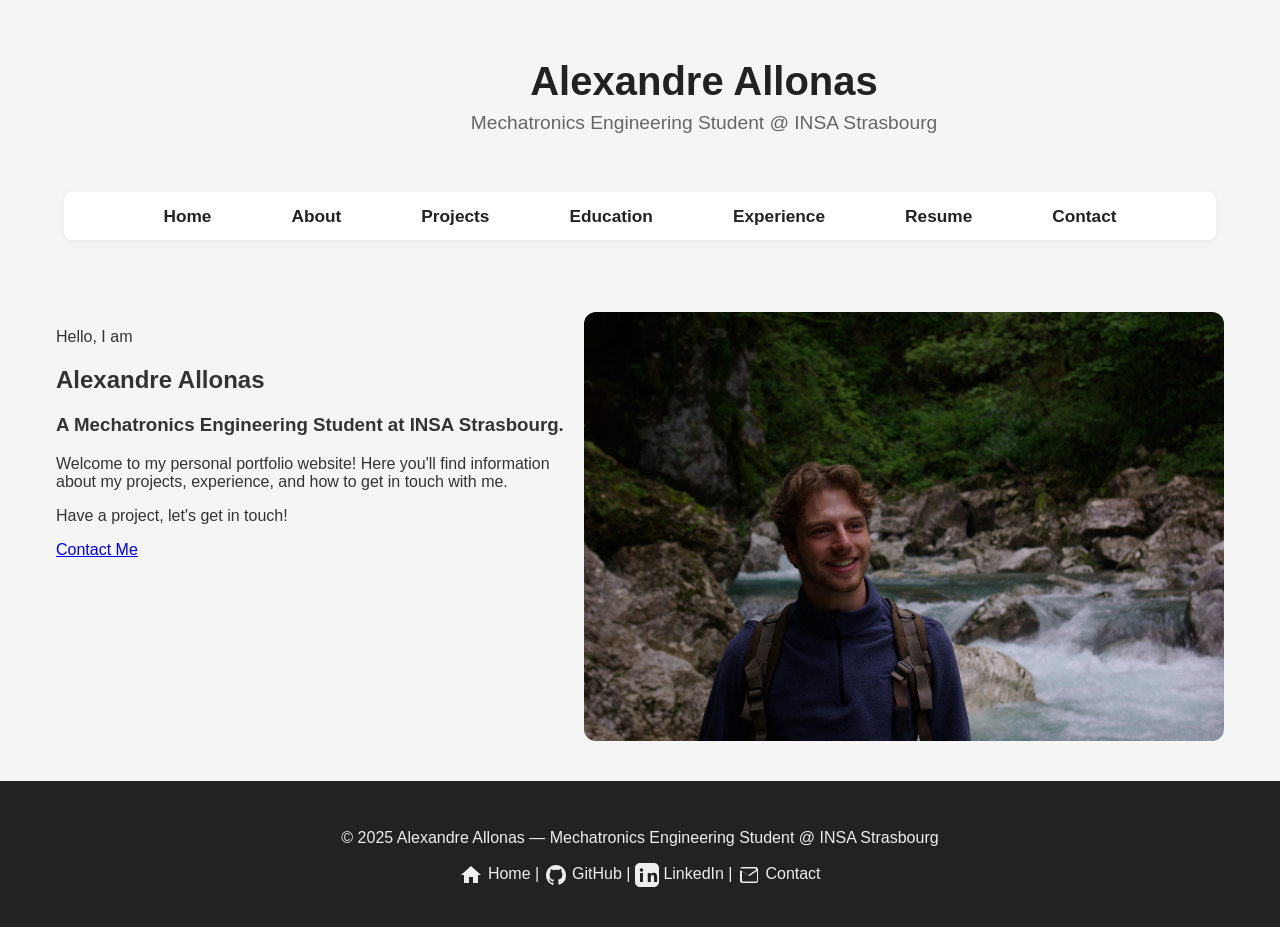
==== commit fee99c80: "Small tweaks and updates Also added site header" ====
--- a/index.html
+++ b/index.html
@@ -7,7 +7,13 @@
   <link rel="stylesheet" href="style.css">
 </head>
 <body>
-  <nav>
+  <div class="site-header">
+    <div class="site-header-text">
+      <p class="site-header-title">Alexandre Allonas</p>
+      <span class="site-header-subtitle">Mechatronics Engineering Student @ INSA Strasbourg</span>
+    </div>
+  </div>
+  <nav class="nav-bar">
     <div class="nav-toggle" id="navToggle" aria-label="Open navigation" tabindex="0">
       <span></span>
       <span></span>
--- a/style.css
+++ b/style.css
@@ -18,12 +18,6 @@
   }
 }
 
-/* Footer icon/text responsive styles */
-.footer-link-text {
-  display: inline;
-  margin-left: 0.4em;
-  vertical-align: middle;
-}
 
 
 html, body {
@@ -43,50 +37,24 @@
   flex: 1 0 auto;
 }
 
-/* optional: ensure footer doesn't add unexpected space */
-.site-footer {
-  flex-shrink: 0;
-}
+
 
 @media (max-width: 700px) {
   .footer-link-text {
     display: none;
   }
 }
+
 body {
   font-family: Arial, sans-serif;
   text-align: center;
-  /* keep top/side padding but remove bottom padding so footer can sit flush */
-  padding: 5rem 2rem 0;
+  padding: 0 2rem 0;
   background-color: #f5f5f5;
   color: #333;
 }
 
-/* Page footer (scope to .site-footer so article/project footers are not affected) */
-footer.site-footer {
-  background: #222;
-  color: #eee;
-  padding: 2rem 1rem 1.5rem 1rem;
-  text-align: center;
-  /* allow flexbox to push footer to the bottom when content is short */
-  margin-top: auto;
-  font-size: 1rem;
-  letter-spacing: 0.01em;
-  /* keep footer in normal flow to avoid creating its own scroll container
-     (avoid using 100vw + negative margins which can cause horizontal/inner scrollbars) */
-  position: relative;
-  width: 100%;
-  box-sizing: border-box;
-  border-radius: 0;
-}
-
-footer a {
-  text-decoration: none;
-  color: #eee;
-}
-
-footer a:hover {
-  color: #fff;
+.nav-bar {
+  margin: 0 2rem 2rem;
 }
 
 .nav-tabs {
@@ -192,7 +160,7 @@
   align-items: center;
   max-height: none;
   overflow: visible;
-  margin: 2rem 0 3rem 0;
+  margin: 0 0 0 0;
   width: auto;
 }
 .nav-tabs.open {
@@ -859,6 +827,22 @@
   padding-left: 1.2rem;
 }
 
+.project-footer{
+  margin-top: 0.8rem;
+  border-top: 1px dashed rgba(15,23,36,0.04);
+  padding-top: 0.6rem;
+}
+.project-footer{
+  grid-column: 1 / -1;
+  grid-row: 3;
+  align-self: end;
+  background: transparent; /* avoid inheriting the site footer background */
+  padding-top: 0.6rem;
+  border-top: 1px dashed rgba(15,23,36,0.04);
+  margin-top: 0.8rem;
+}
+
+
 /* Tech badges */
 .tech-list{
   display: flex;
@@ -916,12 +900,6 @@
 }
 .btn-primary:hover{ box-shadow: 0 8px 20px rgba(10,102,194,0.18); }
 
-/* Footer stats */
-.project-footer{
-  margin-top: 0.8rem;
-  border-top: 1px dashed rgba(15,23,36,0.04);
-  padding-top: 0.6rem;
-}
 .project-stats{ color: var(--muted); font-size: 0.9rem; margin: 0; }
 
 /* Accessibility helper */
@@ -963,13 +941,118 @@
   /* make media occupy the sidebar column */
   .project-media{ grid-column: 2; grid-row: 2; margin: 0; }
   .project-details{ grid-column: 1; grid-row: 2; }
-  /* ensure project footer spans both columns and sits in the final row */
-  .project-footer{
-    grid-column: 1 / -1;
-    grid-row: 3;
-    align-self: end;
-    background: transparent; /* avoid inheriting the site footer background */
-    padding-top: 0.6rem;
-    border-top: 1px dashed rgba(15,23,36,0.04);
-    margin-top: 0.8rem;
-  }
+
+
+.about-section {
+  max-width: 800px;
+  margin: 2rem auto;
+  padding: 0 1rem;
+  box-sizing: border-box;
+  text-align: center;
+  background: #fff;
+  padding: 2rem 1.5rem;
+  border-radius: 8px;
+  box-shadow: 0 2px 8px rgba(0,0,0,0.05);
+  flex: 0 1 320px;
+}
+
+.about-title {
+  font-size: 1.5rem;
+  margin-bottom: 0.5rem;
+  color: #222;
+}
+
+/* Site header section content */
+
+.site-header {
+  position: relative;
+  display: flex;
+  align-items: center;
+  justify-content: center;
+  margin: 1rem 0 1rem;
+  min-height: 160px;
+  width: 100vw;
+  margin-left: calc(50% - 50vw);
+  overflow: hidden;
+  box-sizing: border-box;
+  padding: 2rem 2rem 2rem 10rem;
+}
+
+.site-header-text {
+  position: relative;
+  z-index: 1;
+  display: flex;
+  flex-direction: column;
+  align-items: center;
+  justify-content: center;
+  text-align: center;
+  max-width: min(100%, 42rem);
+}
+
+.site-header-title {
+  font-size: 2.5rem;
+  font-weight: bold;
+  margin: 0;
+  color: #222;
+}
+
+.site-header-subtitle {
+  font-size: 1.2rem;
+  color: #666;
+  margin-top: 0.5rem;
+}
+
+.site-header-profile-picture {
+  position: absolute;
+  right: 4rem;
+  top: 50%;
+  transform: translateY(-50%);
+  width: 140px;
+  height: 140px;
+  border-radius: 50%;
+  object-fit: cover;
+  z-index: 1;
+}
+
+@media (max-width: 700px) {
+  .site-header {
+    display: block;
+    min-height: auto;
+    padding: 2rem 1rem;
+  }
+
+  .site-header-text {
+    max-width: 100%;
+  }
+
+  .site-header-profile-picture {
+    position: static;
+    transform: none;
+    display: block;
+    margin: 1rem auto 0;
+  }
+}
+
+/* Site footer section content */
+
+.site-footer {
+  background: #222;
+  color: #eee;
+  padding: 2rem 1rem 1.5rem 1rem;
+  text-align: center;
+  margin-top: auto;
+  font-size: 1rem;
+  position: relative;
+  left: 50%;
+  right: 50%;
+  margin-left: -50vw;
+  margin-right: -50vw;
+  width: 100vw;
+  box-sizing: border-box;
+  border-radius: 0;
+}
+
+.site-footer a {
+  text-decoration: none;
+  color: #eee;
+}
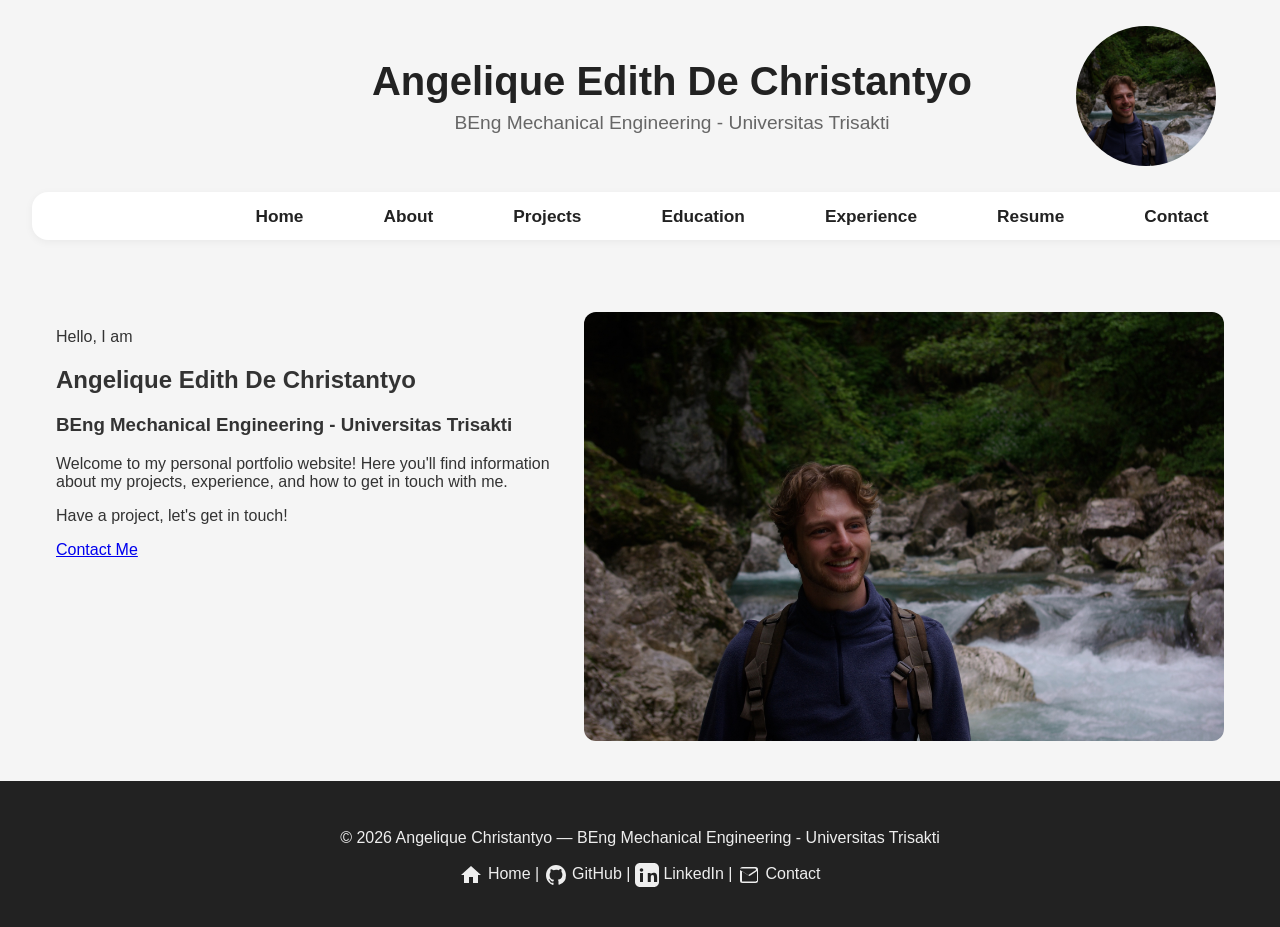
==== commit 0e2548d4: "use shared header on home and about" ====
--- a/index.html
+++ b/index.html
@@ -7,54 +7,13 @@
   <link rel="stylesheet" href="style.css">
 </head>
 <body>
-  <div class="site-header">
-    <div class="site-header-text">
-      <p class="site-header-title">Alexandre Allonas</p>
-      <span class="site-header-subtitle">Mechatronics Engineering Student @ INSA Strasbourg</span>
-    </div>
-  </div>
-  <nav class="nav-bar">
-    <div class="nav-toggle" id="navToggle" aria-label="Open navigation" tabindex="0">
-      <span></span>
-      <span></span>
-      <span></span>
-    </div>
-    <ul class="nav-tabs" id="navTabs">
-      <li><a href="index.html">Home</a></li>
-      <li><a href="about.html">About</a></li>
-      <li><a href="projects.html">Projects</a></li>
-      <li><a href="education.html">Education</a></li>
-      <li><a href="experience.html">Experience</a></li>
-      <li><a href="resume.html">Resume</a></li>
-      <li><a href="contact.html">Contact</a></li>
-    </ul>
-  </nav>
-  <script>
-    const navToggle = document.getElementById('navToggle');
-    const navTabs = document.getElementById('navTabs');
-    navToggle.addEventListener('click', () => {
-      navTabs.classList.toggle('open');
-      if (window.innerWidth <= 700) {
-        document.body.classList.toggle('menu-open', navTabs.classList.contains('open'));
-      }
-    });
-    navToggle.addEventListener('keypress', (e) => {
-      if (e.key === 'Enter' || e.key === ' ') {
-        navTabs.classList.toggle('open');
-      }
-    });
-    // Optional: close menu on link click (mobile UX)
-    navTabs.querySelectorAll('a').forEach(link => {
-      link.addEventListener('click', () => {
-        if (window.innerWidth <= 700) navTabs.classList.remove('open');
-      });
-    });
-  </script>
+ <div id="site-header"></div>
+  <script src="include.js"></script>
   <div class="presentation">
     <div class="intro-text">
       <p>Hello, I am</p>
-      <h2>Alexandre Allonas</h2>
-      <h3>A Mechatronics Engineering Student at INSA Strasbourg.</h3>
+      <h2>Angelique Edith De Christantyo</h2>
+      <h3>BEng Mechanical Engineering - Universitas Trisakti</h3>
       <p>Welcome to my personal portfolio website! Here you'll find information about my projects, experience, and how to get in touch with me.</p>
       <p>Have a project, let's get in touch!</p>
       <a href="contact.html" class="contact-btn">Contact Me</a>
@@ -63,17 +22,17 @@
     <img class="profile-pic" src="assets/pictures/pp.jpg" alt="Alexandre Allonas profile photo">
   </div>
   <footer class="site-footer">
-  <p>© 2025 Alexandre Allonas &mdash; Mechatronics Engineering Student @ INSA Strasbourg</p>
+  <p>© 2026 Angelique Christantyo &mdash; BEng Mechanical Engineering - Universitas Trisakti</p>
   <p>
     <a href="index.html" class="footer-link">
       <svg width="24" height="24" fill="currentColor" viewBox="0 0 24 24" style="vertical-align:middle;"><path d="M10 20v-6h4v6h5v-8h3L12 3 2 12h3v8z"/></svg>
       <span class="footer-link-text">Home</span>
     </a> |
-    <a href="https://github.com/aallonas" target="_blank" class="footer-link">
+    <a href="https://github.com/Cyanpileed" target="_blank" class="footer-link">
       <svg width="24" height="24" fill="currentColor" viewBox="0 0 24 24" style="vertical-align:middle;"><path d="M12 2C6.48 2 2 6.58 2 12.26c0 4.5 2.87 8.32 6.84 9.67.5.09.68-.22.68-.48 0-.24-.01-.87-.01-1.7-2.78.62-3.37-1.36-3.37-1.36-.45-1.18-1.1-1.5-1.1-1.5-.9-.63.07-.62.07-.62 1 .07 1.53 1.05 1.53 1.05.89 1.56 2.34 1.11 2.91.85.09-.66.35-1.11.63-1.37-2.22-.26-4.56-1.14-4.56-5.07 0-1.12.39-2.03 1.03-2.75-.1-.26-.45-1.3.1-2.7 0 0 .84-.28 2.75 1.05A9.38 9.38 0 0 1 12 6.84c.85.004 1.71.12 2.51.35 1.91-1.33 2.75-1.05 2.75-1.05.55 1.4.2 2.44.1 2.7.64.72 1.03 1.63 1.03 2.75 0 3.94-2.34 4.81-4.57 5.07.36.32.68.94.68 1.9 0 1.37-.01 2.47-.01 2.81 0 .27.18.58.69.48A10.01 10.01 0 0 0 22 12.26C22 6.58 17.52 2 12 2z"/></svg>
       <span class="footer-link-text">GitHub</span>
     </a> |
-    <a href="https://linkedin.com/in/alexandre-allonas-ba664b207" target="_blank" class="footer-link">
+    <a href="https://linkedin.com/in/edithdchrst/" target="_blank" class="footer-link">
       <svg width="24" height="24" fill="currentColor" viewBox="0 0 24 24" style="vertical-align:middle;"><path d="M19 0h-14c-2.76 0-5 2.24-5 5v14c0 2.76 2.24 5 5 5h14c2.76 0 5-2.24 5-5v-14c0-2.76-2.24-5-5-5zm-11 19h-3v-9h3v9zm-1.5-10.28c-.97 0-1.75-.79-1.75-1.75s.78-1.75 1.75-1.75 1.75.79 1.75 1.75-.78 1.75-1.75 1.75zm15.5 10.28h-3v-4.5c0-1.08-.02-2.47-1.5-2.47-1.5 0-1.73 1.17-1.73 2.39v4.58h-3v-9h2.89v1.23h.04c.4-.75 1.38-1.54 2.84-1.54 3.04 0 3.6 2 3.6 4.59v4.72z"/></svg>
       <span class="footer-link-text">LinkedIn</span>
     </a> |
--- a/style.css
+++ b/style.css
@@ -55,6 +55,10 @@
 
 .nav-bar {
   margin: 0 2rem 2rem;
+  max-width: 1400px;
+  min-width: 1400px;
+  margin-left: auto;
+  margin-right: auto;
 }
 
 .nav-tabs {
@@ -62,11 +66,11 @@
   justify-content: center;
   list-style: none;
   padding: 0;
-  margin: 2rem 0 3rem 0;
+  margin: 0 0 0 0;
   background: #fff;
-  border-radius: 8px;
   box-shadow: 0 2px 8px rgba(0,0,0,0.05);
   transition: max-height 0.3s ease;
+  border-radius: 1rem;
 }
 
 /* Hamburger styles */
@@ -160,7 +164,6 @@
   align-items: center;
   max-height: none;
   overflow: visible;
-  margin: 0 0 0 0;
   width: auto;
 }
 .nav-tabs.open {
@@ -756,10 +759,11 @@
 
 /* Header */
 .project-header{
+  box-sizing: border-box;
   display: flex;
   flex-direction: column;
   gap: 0.35rem;
-  margin-bottom: 0.5rem;
+  margin-bottom: 2rem;
 }
 .project-title{
   font-size: 1.35rem;
@@ -772,6 +776,15 @@
   gap: 0.6rem;
   align-items: center;
   flex-wrap: wrap;
+}
+
+/* Center project header inside project article */
+article.project .project-header {
+  align-items: center;
+  text-align: center;
+  justify-self: center;
+  width: auto;
+  max-width: 900px;
 }
 
 /* Media */
@@ -818,28 +831,37 @@
 
 /* Key feature list */
 .project-features ul{
+
   margin: 0;
   padding-left: 1.2rem;
   text-align: left;
 }
+.project-features li { break-inside: avoid; }
+
+@media (min-width: 880px) {
+  /* show features list in two columns on wide screens */
+  .project-features ul {
+    column-count: 2;
+    column-gap: 1.25rem;
+  }
+  .project-features li { break-inside: avoid-column; }
+}
 .project-tech ul{
   margin: 0;
   padding-left: 1.2rem;
 }
 
 .project-footer{
-  margin-top: 0.8rem;
+  margin-top: 0rem;
   border-top: 1px dashed rgba(15,23,36,0.04);
-  padding-top: 0.6rem;
+  padding-top: 0rem;
 }
 .project-footer{
   grid-column: 1 / -1;
-  grid-row: 3;
+  grid-row: 100;
   align-self: end;
   background: transparent; /* avoid inheriting the site footer background */
-  padding-top: 0.6rem;
   border-top: 1px dashed rgba(15,23,36,0.04);
-  margin-top: 0.8rem;
 }
 
 
@@ -862,7 +884,7 @@
 }
 
 /* Role & links */
-.project-role p{ margin: 0; color: var(--muted); }
+.project-role p{ margin: 0 2rem; color: var(--muted); }
 .project-links{
   display: flex;
   gap: 0.6rem;
@@ -880,7 +902,7 @@
   border-radius: 8px;
   text-decoration: none;
   color: var(--accent-600);
-  border: 1px solid rgba(10,102,194,0.12);
+  border: 2px solid rgba(10,102,194,0.18);
   background: transparent;
   font-weight: 600;
   font-size: 0.9rem;
@@ -924,8 +946,28 @@
     grid-template-rows: auto 1fr auto;
     column-gap: 1.25rem;
     align-items: start;
-    padding: 1.5rem;
-  }
+    padding: 2rem;
+  }
+  /* place header across both columns in the grid layout */
+  article.project .project-header {
+    grid-column: 1 / -1;
+    grid-row: 1;
+  }
+  /* allow detail children to participate in the article grid so they can span columns */
+  article.project .project-details {
+    display: contents;
+  }
+  /* make these detail blocks span both columns and be centered */
+  article.project .project-details .project-tech,
+  article.project .project-details .project-role,
+  article.project .project-details .project-links {
+    grid-column: 1 / -1;
+    justify-self: center;
+    text-align: center;
+    max-width: 720px;
+    margin: 1rem auto;
+  }
+
 }
 
 @media (max-width: 880px) {
@@ -969,13 +1011,13 @@
   display: flex;
   align-items: center;
   justify-content: center;
-  margin: 1rem 0 1rem;
+  margin-top: 1rem;
+  margin-bottom: 1rem;
   min-height: 160px;
   width: 100vw;
-  margin-left: calc(50% - 50vw);
   overflow: hidden;
   box-sizing: border-box;
-  padding: 2rem 2rem 2rem 10rem;
+  padding: 2rem 2rem 2rem 2rem;
 }
 
 .site-header-text {
@@ -1004,7 +1046,7 @@
 
 .site-header-profile-picture {
   position: absolute;
-  right: 4rem;
+  right: 6rem;
   top: 50%;
   transform: translateY(-50%);
   width: 140px;
